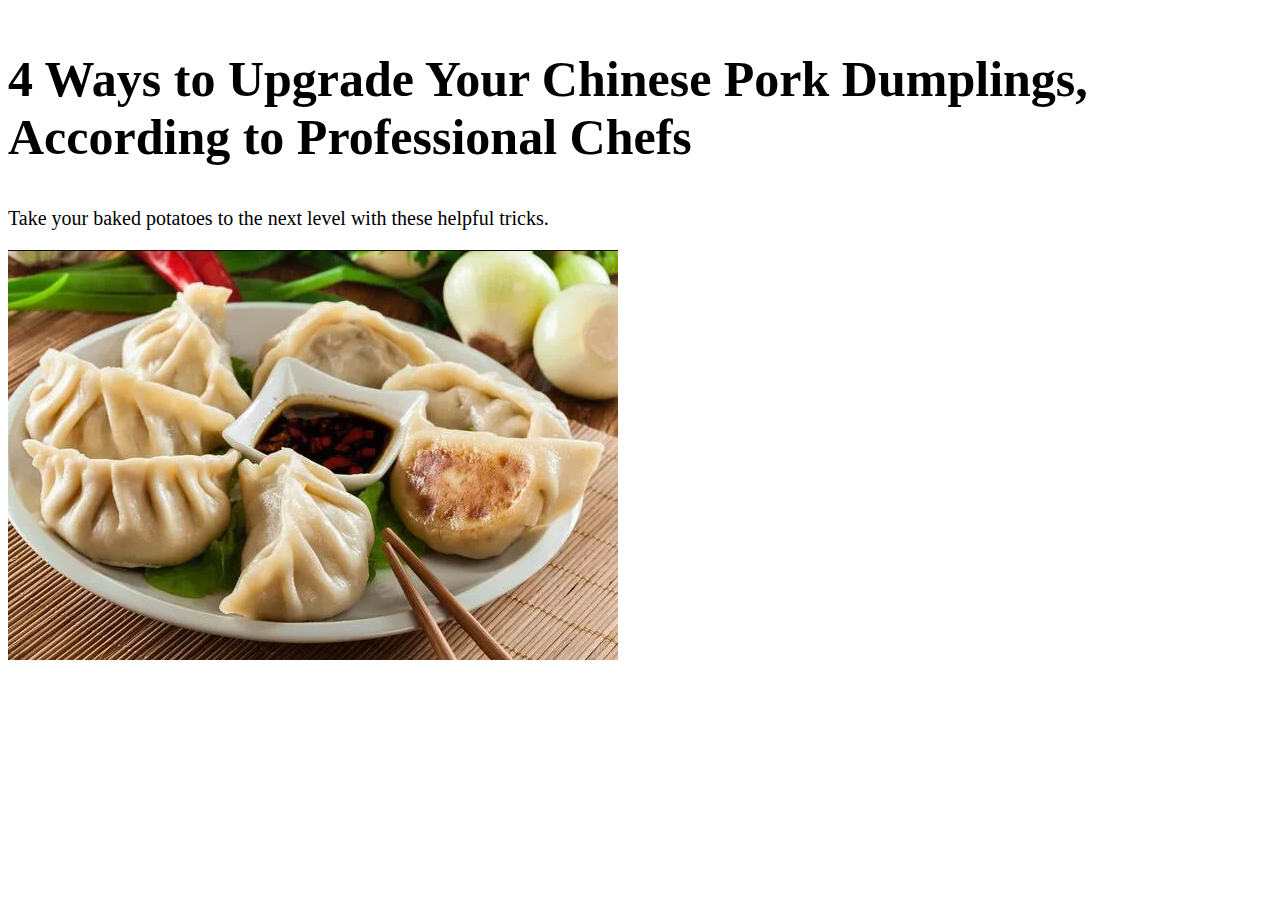
==== recipe_page.html @ 8706768b "add recipe_html file" ====
<!DOCTYPE html>
<html lang="en">

<head>
    <meta charset="UTF-8">
    <meta http-equiv="X-UA-Compatible" content="IE=edge">
    <meta name="viewport" content="width=device-width, initial-scale=1.0">
    <link rel="stylesheet" href="style.css">
    <link href="https://cdn.jsdelivr.net/npm/bootstrap@5.2.0/dist/css/bootstrap.min.css" rel="stylesheet"
        integrity="sha384-gH2yIJqKdNHPEq0n4Mqa/HGKIhSkIHeL5AyhkYV8i59U5AR6csBvApHHNl/vI1Bx" crossorigin="anonymous">
    <title>My Coockbook</title>
    <style>
        h2{
            font-size: 50px;
        }
        p{
            font-size: 20px;
        }
    </style>
</head>

<body>
    <main>
        <div class="container">
            <div class="row">
                <div>
                    <h2>
                        4 Ways to Upgrade Your Chinese Pork Dumplings, According to Professional Chefs
                    </h2>
                    <p>
                        Take your baked potatoes to the next level with these helpful tricks.
                    </p>
                </div>
                <div>
                    <img src="images/Chinadumpling.png" alt="">
                </div>
            </div>
        </div>
       
    </main>
</body>

</html>
---- style.css ----
html {
    overflow-x: hidden;
}
section {
    padding: 25px 0;
}
body {
    overflow: hidden;
}
/* ----------------Simran's section start */
.dumpling_recipe_main .dumpling_recipe_header h2 {
    text-align: center;
    margin-bottom: 40px;
    font-size: 50px;
}
.dumpling_recipe_main .dumpling_recipe_inner {
    padding-bottom: 50px;
}
.dumpling_recipe_main .dumpling_recipe_img img {
    width: 100%;
}
.dumpling_recipe_main .img-overlay {
    -webkit-box-shadow: inset 0 0 6px rgb(0 0 0 / 30%);
    padding: 6px;
    background-color: white;
}
.dumpling_recipe_main .dumpling_recipe_text p {
    font-size: 20px;
    margin-bottom: 9px;
}
.dumpling_recipe_main .heading_part {
    background-color: rgb(99 21 21) !important;
    color: white;
}
.dumpling_recipe_main .discription_part {
    background-color: #fff4f4;
}
.dumpling_recipe_main .discription_part_second {
    background-color: #ffff;
}
.dumpling_recipe_main .scrollbar {
    margin-left: 30px;
    float: left;
    height: 330px;
    background: #f5f5f5;
    overflow-y: scroll;
    margin-bottom: 25px;
    margin: 0 !important;
    padding: 0 !important;
}
.dumpling_recipe_main .force-overflow {
    min-height: 450px;
}
.dumpling_recipe_main #style-1::-webkit-scrollbar-track {
    -webkit-box-shadow: inset 0 0 6px rgba(0, 0, 0, 0.3);
    border-radius: 10px;
    background-color: #f5f5f5;
}
.dumpling_recipe_main #style-1::-webkit-scrollbar {
    width: 12px;
    background-color: #f5f5f5;
}
.dumpling_recipe_main #style-1::-webkit-scrollbar-thumb {
    border-radius: 10px;
    -webkit-box-shadow: inset 0 0 6px rgba(0, 0, 0, 0.3);
    background-color: rgb(99 21 21);
}
.dumpling_recipe_main .dumpling_recipe_btn_inner {
    text-align: center;
}
.dumpling_recipe_main .dumpling_recipe_btn_inner button {
    background-color: rgb(99 21 21);
    padding-right: 20px;
    padding-left: 20px;
    border: none;
}
/* effect-img hover*/
.img-overlay {
    position: relative;
}

.img-overlay-image {
    display: block;
    width: 100%;
    height: auto;
}

.overlay {
    position: absolute;
    top: 0;
    bottom: 0;
    left: 0;
    right: 0;
    height: 100%;
    width: 100%;
    opacity: 0;
    transition: 0.5s ease;
    background-color: rgb(255 255 255 / 38%);
}

.img-overlay:hover .overlay {
    opacity: 1;
}

.text {
    color: rgb(0, 0, 0);
    font-size: 25px;
    position: absolute;
    top: 50%;
    left: 50%;
    transform: translate(-50%, -50%);
    -ms-transform: translate(-50%, -50%);
    text-align: center;
    font-weight: 600;
}
/* read_more--- */
.read_more {
    font-size: 20px;
    text-align: center;
    line-height: 2.5;
}
.extra_content {
    display: contents;
}
@media (min-width: 768px) and (max-width: 1199px) {
    .extra_content {
        display: none;
        width: 100%;
    }
    #read_more {
        display: block;
    }
}
.read_more {
    display: none;
}
.show {
    display: block !important;
}

/* ----all media */
@media screen and (min-width: 1300px) and (max-width: 1599px) {
    .dumpling_recipe_main .dumpling_recipe_header h2 {
        font-size: 60px;
    }
    .dumpling_recipe_main .dumpling_recipe_text p {
        font-size: 17px;
    }
}
@media screen and (min-width: 1200px) and (max-width: 1299px) {
    .dumpling_recipe_main .dumpling_recipe_header h2 {
        font-size: 60px;
    }
    .dumpling_recipe_main .dumpling_recipe_text p {
        font-size: 17px;
    }
}
@media screen and (max-width: 1024px) and (max-width: 1199px) {
    .dumpling_recipe_main .dumpling_recipe_header h2 {
        font-size: 40px;
    }
    .dumpling_recipe_main .dumpling_recipe_text p {
        font-size: 17px;
    }
}
@media screen and (max-width: 767px) {
    .dumpling_recipe_main .dumpling_recipe_header h2 {
        font-size: 40px;
    }
    .dumpling_recipe_main .dumpling_recipe_text p {
        font-size: 16px;
    }
}
@media screen and (min-width: 768px) and (max-width: 991px) {
    .dumpling_recipe_main .dumpling_recipe_header h2 {
        font-size: 40px;
    }
    .dumpling_recipe_main .dumpling_recipe_text p {
        font-size: 15px;
        line-height: 1.3;
    }
    .read_more {
        font-size: 15px;
    }
}
@media screen and (max-width: 480px) {
    .dumpling_recipe_main .dumpling_recipe_header h2 {
        font-size: 30px;
    }
    .dumpling_recipe_main .dumpling_recipe_text p {
        font-size: 14px;
    }
}

/* ----------------Simran's section end */


/* ----------------Salma's section start */
.lasagna_heading{
  text-align: center;
  margin: 30px;
  font-family: Verdana,sans-serif;

}
.lasagna_img_column {
  position: relative;
  width: 50%;
}
.lasagna_img_column:hover .lasagna_img{
  opacity: 0.3;
}
.lasagna_img_column:hover .lasgna_img_shadow{
  opacity: 1;
}
.lasagna_img{
  opacity: 1;
  display: block;
  width: 100%;
  height: auto;
  transition: .5s ease;
  backface-visibility: hidden;
  box-shadow: 10px 10px 5px -7px rgba(188,195,217,0.64);
}
.lasgna_img_shadow {
  transition: .5s ease;
  opacity: 0;
  position: absolute;
  top: 40%;
  left: 50%;
  transform: translate(-50%, -50%);
}
.lasagna_img_text {
  color:black;
  font-family: Brush Script MT ;
  font-size: 30px;
}
.lasagna_info_column{
  font-size: 16px;
  font-family: Verdana,sans-serif;
}
/*Table design*/
.lasagna_table{
  box-shadow: 3px 5px 4px 2px rgba(161,165,212,0.71);
  margin-top: 10px;
}
.lasagna_table_head{
  background-color: rgb(21, 4, 82);
  color: white;
}
.lasagna_table_body{
  background-color: #e9eaf3;
}
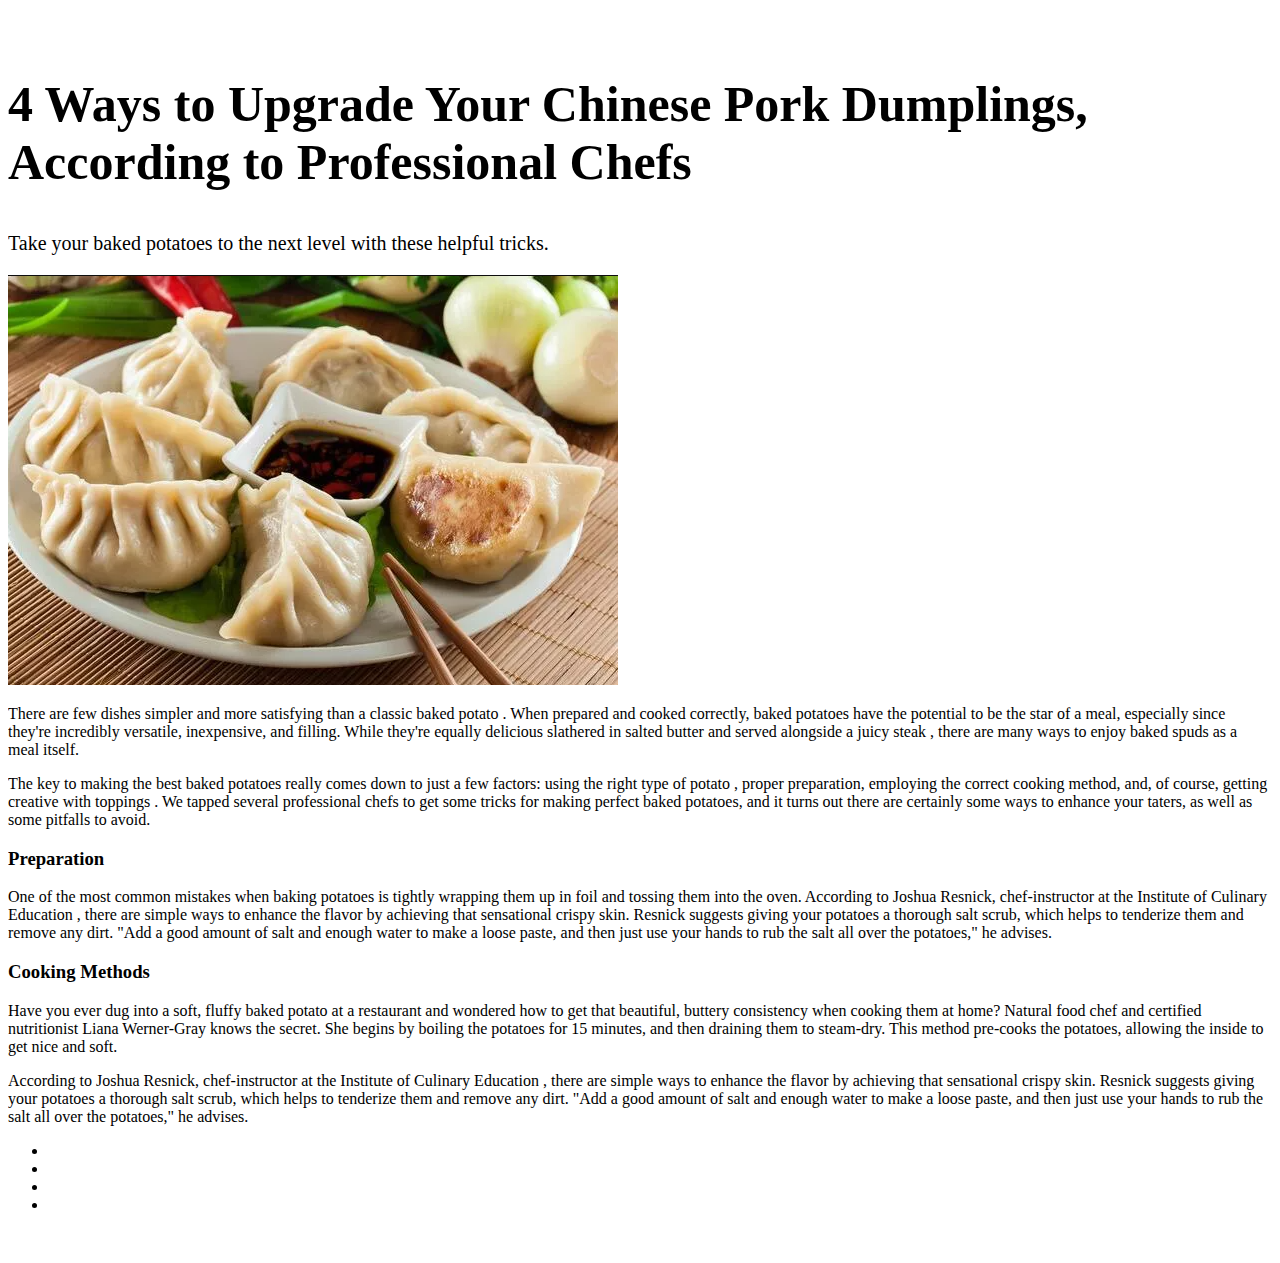
==== commit e319476b: "update h2 and p tag" ====
--- a/recipe_page.html
+++ b/recipe_page.html
@@ -9,11 +9,12 @@
     <link href="https://cdn.jsdelivr.net/npm/bootstrap@5.2.0/dist/css/bootstrap.min.css" rel="stylesheet"
         integrity="sha384-gH2yIJqKdNHPEq0n4Mqa/HGKIhSkIHeL5AyhkYV8i59U5AR6csBvApHHNl/vI1Bx" crossorigin="anonymous">
     <title>My Coockbook</title>
-    <style>
-        h2{
+     <style>
+        .chinese_pork_recipe .chinese_pork_font h2 {
             font-size: 50px;
         }
-        p{
+
+        .chinese_pork_recipe .chinese_pork_font p {
             font-size: 20px;
         }
     </style>
@@ -21,23 +22,80 @@
 
 <body>
     <main>
-        <div class="container">
-            <div class="row">
-                <div>
-                    <h2>
-                        4 Ways to Upgrade Your Chinese Pork Dumplings, According to Professional Chefs
-                    </h2>
-                    <p>
-                        Take your baked potatoes to the next level with these helpful tricks.
-                    </p>
-                </div>
-                <div>
-                    <img src="images/Chinadumpling.png" alt="">
+        <section class="chinese_pork_recipe">
+            <div class="container">
+                <div class="row">
+                    <div class="chinese_pork_font">
+                        <h2>
+                            4 Ways to Upgrade Your Chinese Pork Dumplings, According to Professional Chefs
+                        </h2>
+                        <p>
+                            Take your baked potatoes to the next level with these helpful tricks.
+                        </p>
+                    </div>
+                    <div>
+                        <img src="images/Chinadumpling.png" alt="">
+                        <div>
+                            <p>
+                                There are few dishes simpler and more satisfying than a classic baked potato . When
+                                prepared and cooked correctly, baked potatoes have the potential to be the star of a
+                                meal, especially since they're incredibly versatile, inexpensive, and filling. While
+                                they're equally delicious slathered in salted butter and served alongside a juicy steak
+                                , there are many ways to enjoy baked spuds as a meal itself.
+                            </p>
+                            <p>
+                                The key to making the best
+                                baked potatoes really comes down to just a few factors: using the right type of potato ,
+                                proper preparation, employing the correct cooking method, and, of course, getting
+                                creative with toppings . We tapped several professional chefs to get some tricks for
+                                making perfect baked potatoes, and it turns out there are certainly some ways to enhance
+                                your taters, as well as some pitfalls to avoid.
+                            </p>
+                        </div>
+                        <div>
+                            <h3>Preparation</h3>
+                            <p>One of the most common mistakes when baking potatoes is tightly wrapping them up in foil
+                                and tossing them into the oven. According to Joshua Resnick, chef-instructor at the
+                                Institute of Culinary Education , there are simple ways to enhance the flavor by
+                                achieving that sensational crispy skin. Resnick suggests giving your potatoes a thorough
+                                salt scrub, which helps to tenderize them and remove any dirt. "Add a good amount of
+                                salt and enough water to make a loose paste, and then just use your hands to rub the
+                                salt all over the potatoes," he advises.</p>
+                            <h3>Cooking Methods</h3>
+                            <p>Have you ever dug into a soft, fluffy baked potato at a restaurant and wondered how to
+                                get that beautiful, buttery consistency when cooking them at home? Natural food chef and
+                                certified nutritionist Liana Werner-Gray knows the secret. She begins by boiling the
+                                potatoes for 15 minutes, and then draining them to steam-dry. This method pre-cooks the
+                                potatoes, allowing the inside to get nice and soft. </p>
+                            <p>According to Joshua Resnick, chef-instructor at the
+                                Institute of Culinary Education , there are simple ways to enhance the flavor by
+                                achieving that sensational crispy skin. Resnick suggests giving your potatoes a thorough
+                                salt scrub, which helps to tenderize them and remove any dirt. "Add a good amount of
+                                salt and enough water to make a loose paste, and then just use your hands to rub the
+                                salt all over the potatoes," he advises.</p>
+                        </div>
+                    </div>
+                    <div class="chinese_pork_share">
+                        <ul>
+                            <li>
+                                <a href="#0"><img src="images/footer-facebookicon.svg" alt=""> </a>
+                            </li>
+                            <li>
+                                <a href="#0"><img src="images/footer-instagramicon.svg" alt=""> </a>
+                            </li>
+                            <li>
+                                <a href="#0"><img src="images/footer-twittericon.svg" alt=""> </a>
+                            </li>
+                            <li>
+                                <a href="#0"><img src="images/footer-youtubeicon.svg" alt=""> </a>
+                            </li>
+                        </ul>
+                    </div>
                 </div>
             </div>
-        </div>
-       
+
+        </section>
     </main>
 </body>
 
-</html>+</html>
--- a/style.css
+++ b/style.css
@@ -7,6 +7,41 @@
 body {
     overflow: hidden;
 }
+/*Lemmys Section Start*/
+.prepBox{
+ display: flex;
+}
+
+.nav-direction{
+  flex-direction: column;
+}
+
+.shrimp_img{
+  background-image: url("https://natashaskitchen.com/wp-content/uploads/2017/05/Creamy-Shrimp-Alfredo-Pasta-5-600x900.jpg");
+  width: cover;
+  background-repeat: no-repeat;
+  background-position: center;
+  border: 0px hidden;
+  border-radius: 25px;
+}
+
+/*
+.shrimp-table{
+  background-color: mediumseagreen;
+  border-style: solid;
+  margin:0 auto;
+
+}
+
+*/
+.shrimp_recipe_text{
+  font-size: 19px;
+  margin-bottom: 16px;
+  /*why does the justify content not work? */
+  justify-content: center;
+}
+
+/*Lemmys Section End */
 /* ----------------Simran's section start */
 .dumpling_recipe_main .dumpling_recipe_header h2 {
     text-align: center;
